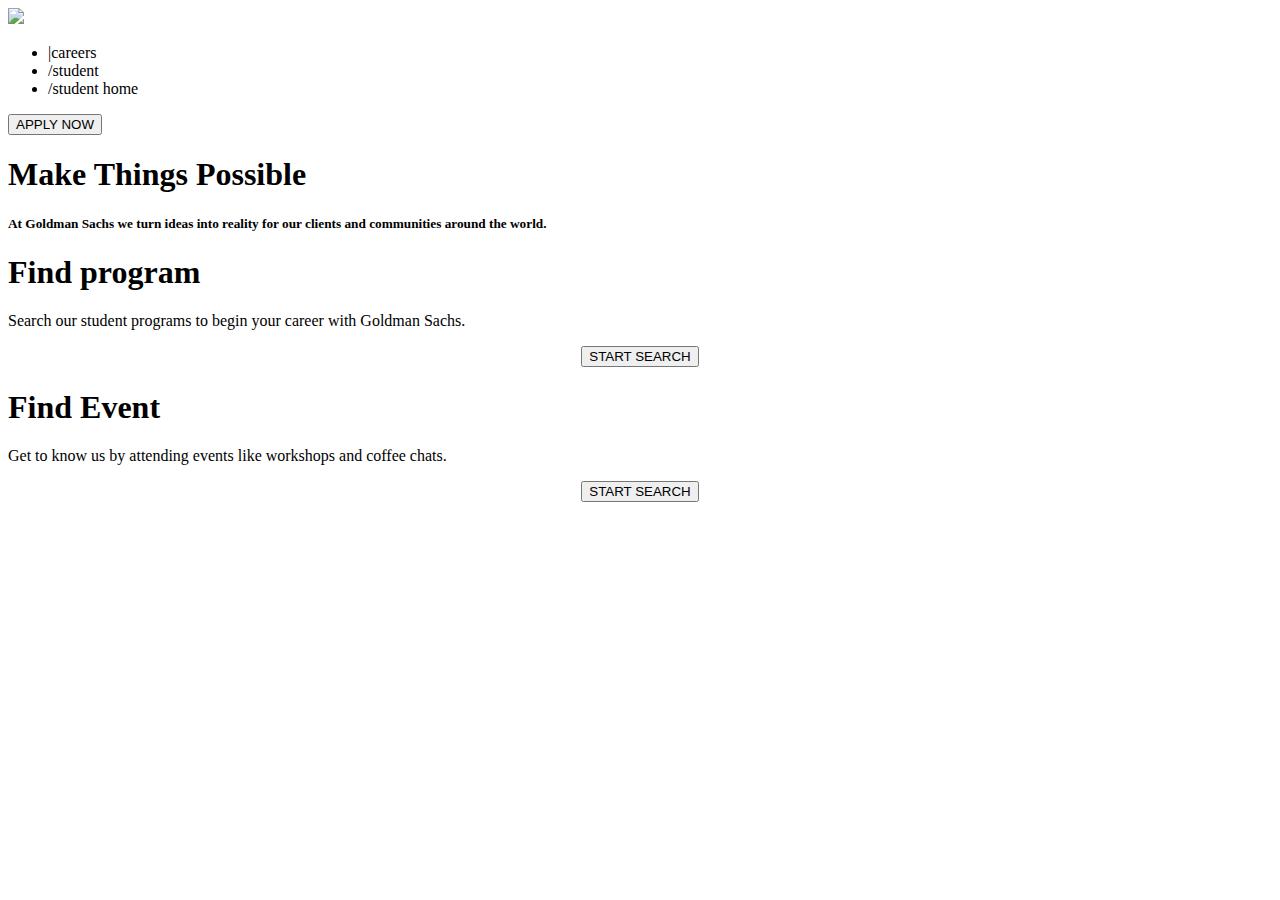
==== index.html @ 341ad84c "Initial Upload" ====
<!DOCTYPE html>
<html>
<head>
	<title></title>
	<link rel="stylesheet" type="text/css" href="css/style.css">
</head>
<body>
	<nav class="navigation">
		<img src="img/gs-logo.svg"class="navbrand">
		<ul class="nav-group">
			<li class="nav-item"><span class="d-none">|</span>careers</li>
			<li class="nav-item"><span class="d-none">/</span>student</li>
			<li class="nav-item"><span class="d-none">/</span>student home</li>
		</ul>
		<button class="btn">APPLY NOW</button>
    </nav>
    <div class="firstsection">

	</div>
	<div class="make-things-possible">
		<h1>Make Things Possible</h1>
		<h5>At Goldman Sachs we turn ideas into reality for our clients and communities around the world.</h5>
	</div>
	<div class="find">
		<div class="second-section">
			<h1>Find program</h1>
			<p class="text2">
				Search our student programs to begin your career with Goldman Sachs.
			</p>
			<center><button class="btns">START SEARCH</button></center>
		</div>
		<div class="text">
			<h1>Find Event</h1>
			<p class="text2">Get to know us by attending events like workshops and coffee chats. </p>
			<center><button class="btns">START SEARCH</button></center>
		</div>
	</div>
</body>
</html>
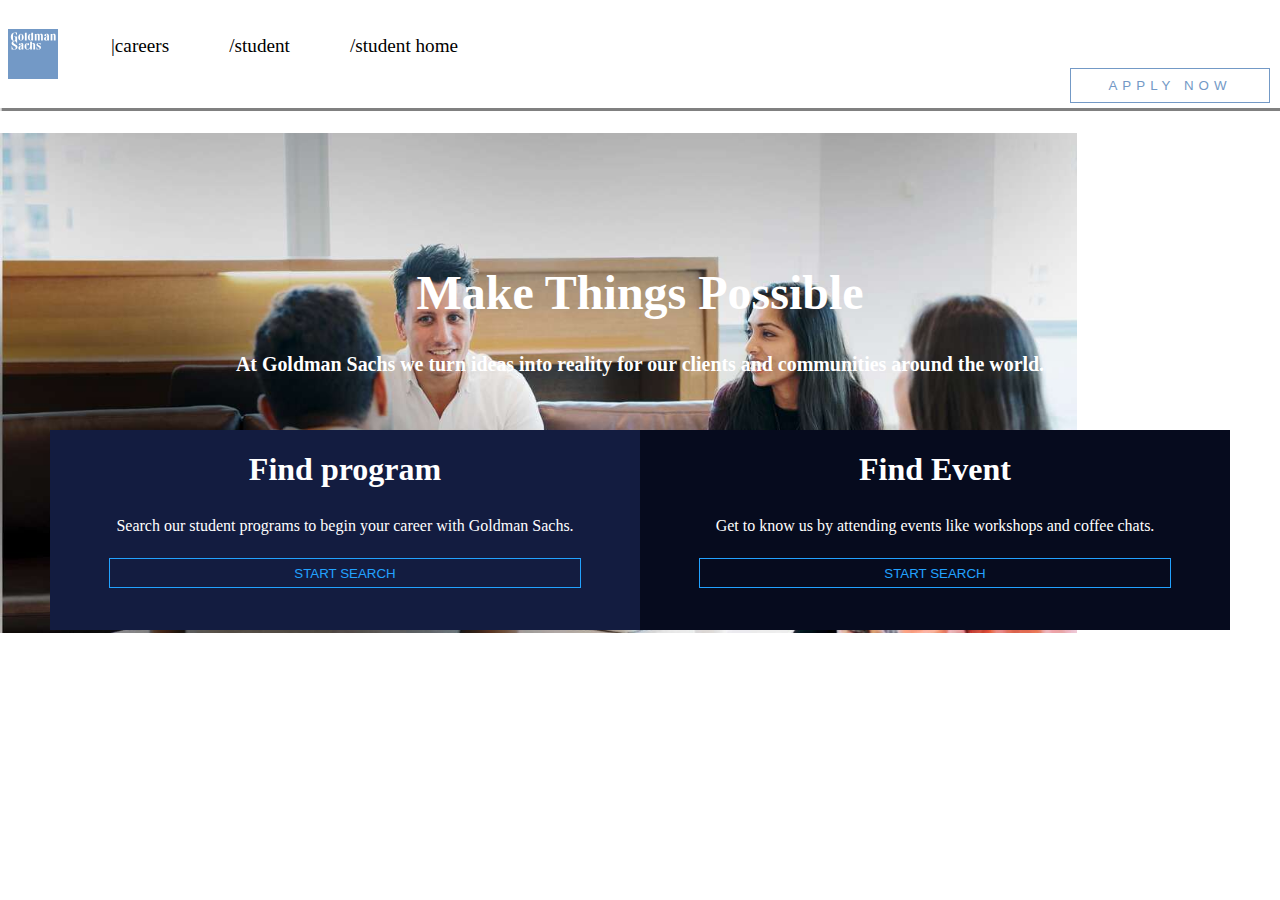
==== commit 658d6dca: "added view port meta tag" ====
--- a/index.html
+++ b/index.html
@@ -1,6 +1,7 @@
 <!DOCTYPE html>
 <html>
 <head>
+	<meta name="viewport" content="width=device-width, initial-scale=1.0">
 	<title></title>
 	<link rel="stylesheet" type="text/css" href="css/style.css">
 </head>
@@ -36,4 +37,4 @@
 		</div>
 	</div>
 </body>
-</html>+</html>
--- a/css/style.css
+++ b/css/style.css
@@ -0,0 +1,213 @@
+body{
+	margin:0px;
+	box-sizing:border-box;
+}
+.nav-group{
+	list-style-type: none;
+	margin-top:0px;
+	padding:0px;
+}
+.navbrand{
+	width:50px;
+	margin-top: 0px;
+	padding-top: 0px;
+	border-bottom: grey;
+	padding:3px;
+	size: 47vh;
+}
+.nav-item{
+	font-size: 1.2em;
+	color:black 
+}
+.nav-item:hover{
+	color:grey;
+}
+.d-none{
+	visibility: hidden;
+}
+.btn{
+	background: white;
+	border:solid 1px #7399c6;
+	height:35px;
+	width:105px;
+	letter-spacing:5px;
+	margin-left:2px;
+	margin-top:auto;
+	margin-bottom:auto;
+}
+.btn{
+	color:#7399c6; 
+}
+.btn:hover{
+	background:#7399c6;
+	color: white;
+}
+nav{
+	box-shadow: 0px 2px 1px 0.5px grey;
+	padding:5px;
+	padding-left: 10px;
+	padding-left: 5px;
+	width: 
+}
+.firstsection{
+	background: url(../img/hero-image.jpg);
+	height:200px;
+	background-size:cover;
+	background-repeat: no-repeat;
+	width:100%;
+	margin-top:40px;
+}
+.make-things-possible{
+	/*font-size:2em;*/
+	padding: 0px;
+	margin-left: auto;
+	margin-right: auto;
+	text-align: center;
+	padding-top:0px;
+	margin-top:0px;
+
+}
+.find{
+	/*background:#131C40;*/
+	text-align: center;
+	width:100%;
+	color: white;
+	margin-top:0px; 
+}
+.text{
+	margin-left:auto;
+	margin-left: auto;
+	text-align: center;
+	background:#060B1E;
+	height: 200px;
+}
+.text2{
+	margin-right:auto;
+	margin-left:auto;
+	text-align: center;
+	margin-top: 50px;
+	margin-top: 0px;
+	width: 100%;
+	height: 32
+}
+.second-section{
+	background:#131C40;
+	height: 200px;
+}
+.btns{
+	width:80%;
+	margin-right:50%;
+	background:transparent;
+	color:#22A2FF;
+	margin-bottom:0px;
+	padding-bottom: 0px;
+	border: solid 1px #22A2FF;
+	margin-left: auto;
+	margin-right: auto;
+	height: 30px;
+}
+.btns:hover{
+	background: #22A2FF;
+	color: white;
+}
+.text-3{
+	margin-left: auto;
+	margin-right: auto;
+}
+@media(min-width: 500px){
+	.nav-group{
+		display: flex;
+		/*font-size: 1em;*/
+		margin-right:auto;
+		padding: 0px; 
+	}
+	nav{
+		display: flex;
+	}
+	.d-none{
+		visibility: unset;
+	}
+	.btn{
+		background:#fff;
+		width: 200px; 
+		margin-right:5px;
+		margin-bottom: 0px;
+	}
+	.nav-group{
+		margin-left: 20px;
+	}
+	.nav-item{
+		padding: 30px;
+	}
+	.firstsection{
+		width: 100%;
+		height: 500px;
+		background-size: contain;
+		margin-top: 25px;
+	}
+	.make-things-possible{
+		margin-top:-400px;
+		/*margin-bottom:auto;*/
+		color: white;
+		text-align: center;
+		margin-left:51px;
+		margin-right:51px;
+		font-size:1.5em;
+	}
+	.btns{
+		margin-right: auto;
+		margin-left: auto;
+		/*margin-bottom:30px;*/
+	}
+	.find{
+   	 	text-align: center;
+    	color: white;
+    	padding: 50px;
+    	box-sizing: border-box;
+    	/*line-height: 2em;*/
+    	width: 80%;
+    	/*line-height: 2em;*/
+    	margin-left: auto;
+    	margin-right: auto;
+    	/*margin-bottom: auto;*/
+    	/*margin-top: 100px;*/
+    	padding-top: 20px;
+    	display: flex;
+    	background-size: contain;
+    	width: 100%;
+    	/*height: 20000px;*/
+	}
+
+	.find-2{
+		width:100%;
+		color: white;
+		margin-bottom: 30px;
+		text-align: center;
+	}
+	.text{
+		width: 50%;
+		/*margin-left:auto;*/
+		/*margin-right: auto;*/
+		font-size:1em;
+		text-align: center;
+		height: 350;
+	}
+	.text2{
+		margin-top: 7px;
+		/*margin-top: 40px;*/
+		font-size: 1em;
+		line-height: 2em;
+		text-align: center;
+	}
+	.second-section{
+		width: 50%;
+		margin-left:auto;
+		margin-right: auto;
+		font-size:1em;
+		text-align: center;
+		height: 350;
+	}
+	.firstsection{
+		/*height: 50em;*/
+	}
+ }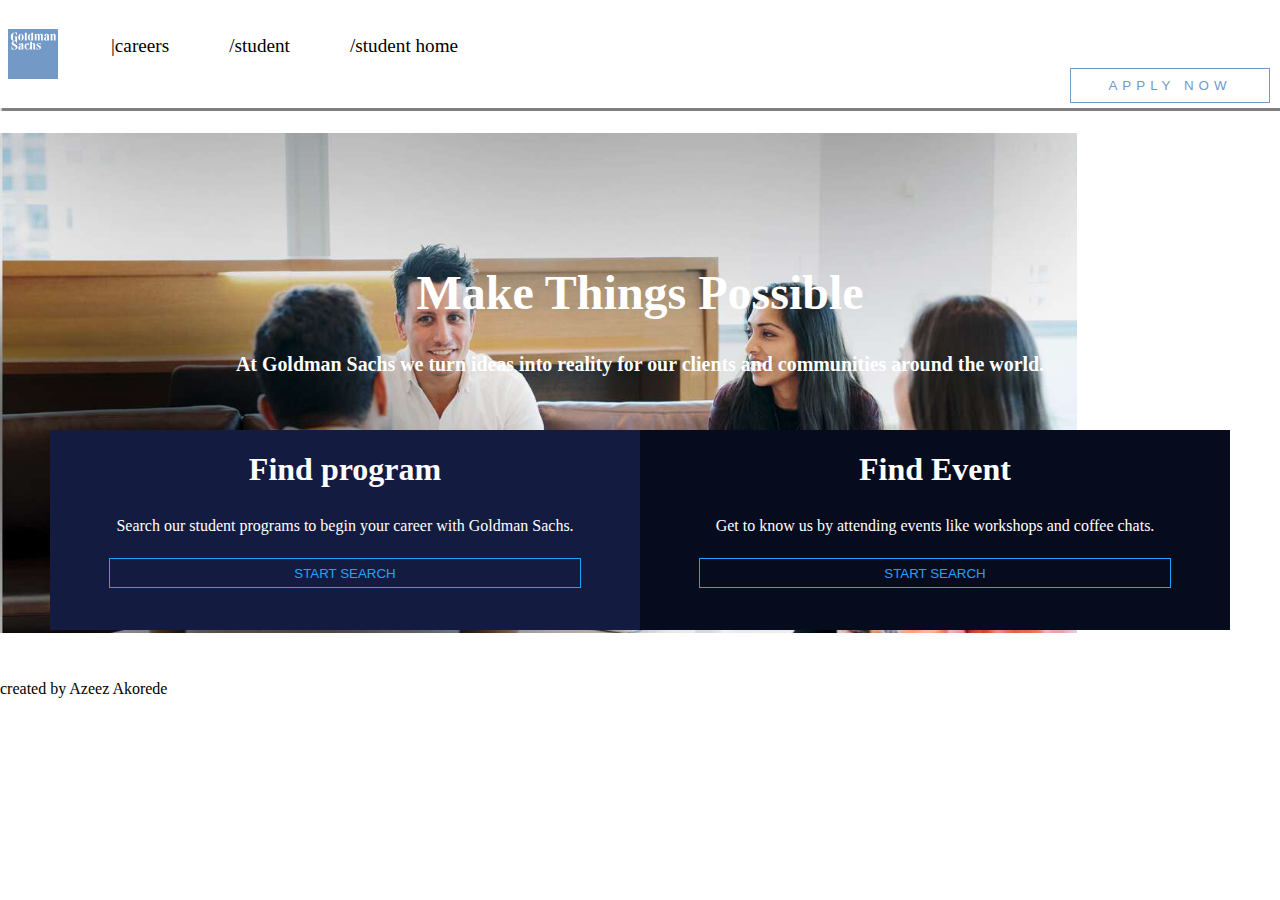
==== commit 42363300: "footer" ====
--- a/index.html
+++ b/index.html
@@ -36,5 +36,6 @@
 			<center><button class="btns">START SEARCH</button></center>
 		</div>
 	</div>
+	<footer>created by Azeez Akorede</footer>
 </body>
 </html>
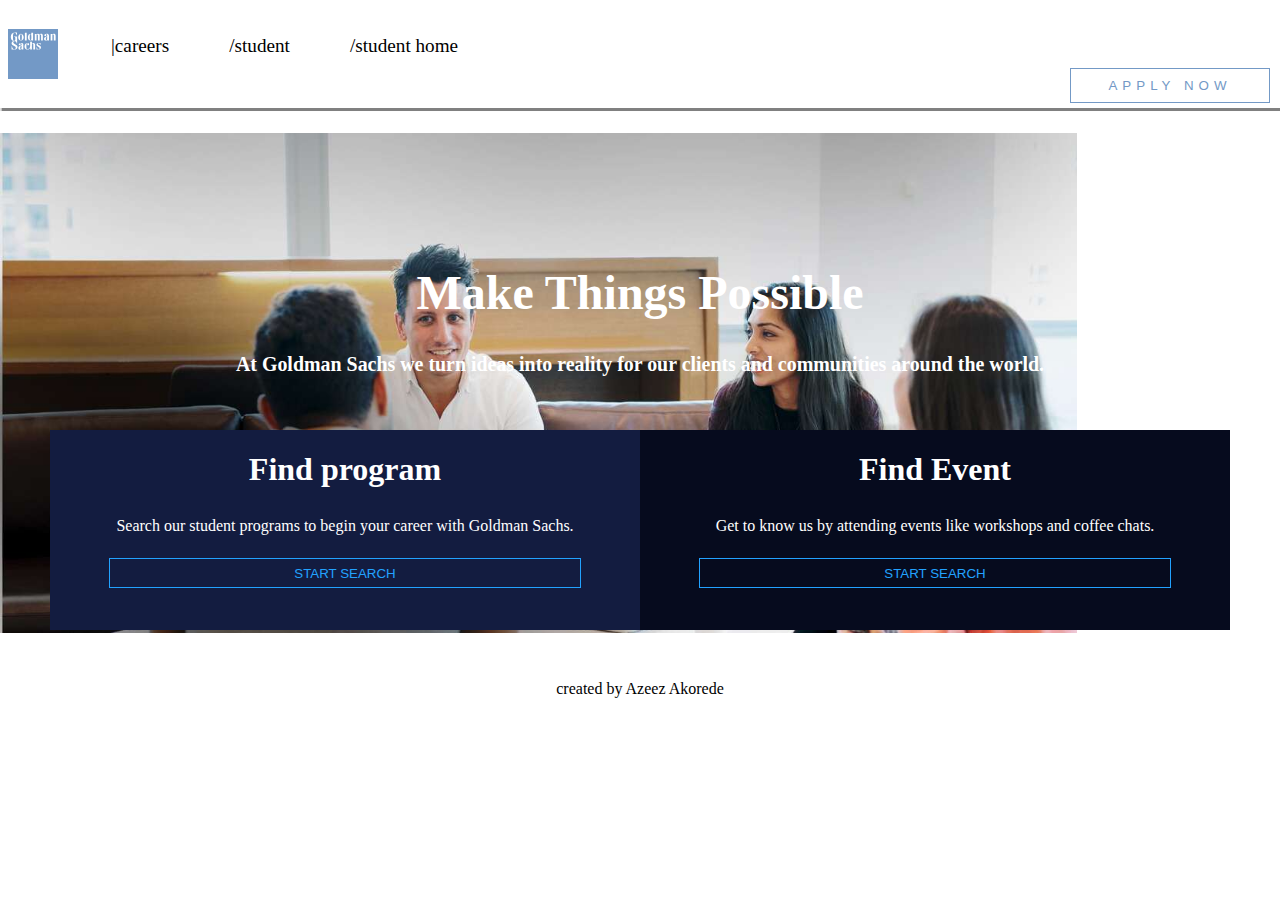
==== commit 420b5ee6: "FOOTER" ====
--- a/index.html
+++ b/index.html
@@ -36,6 +36,6 @@
 			<center><button class="btns">START SEARCH</button></center>
 		</div>
 	</div>
-	<footer>created by Azeez Akorede</footer>
+	<footer><center>created by Azeez Akorede</center></footer>
 </body>
 </html>
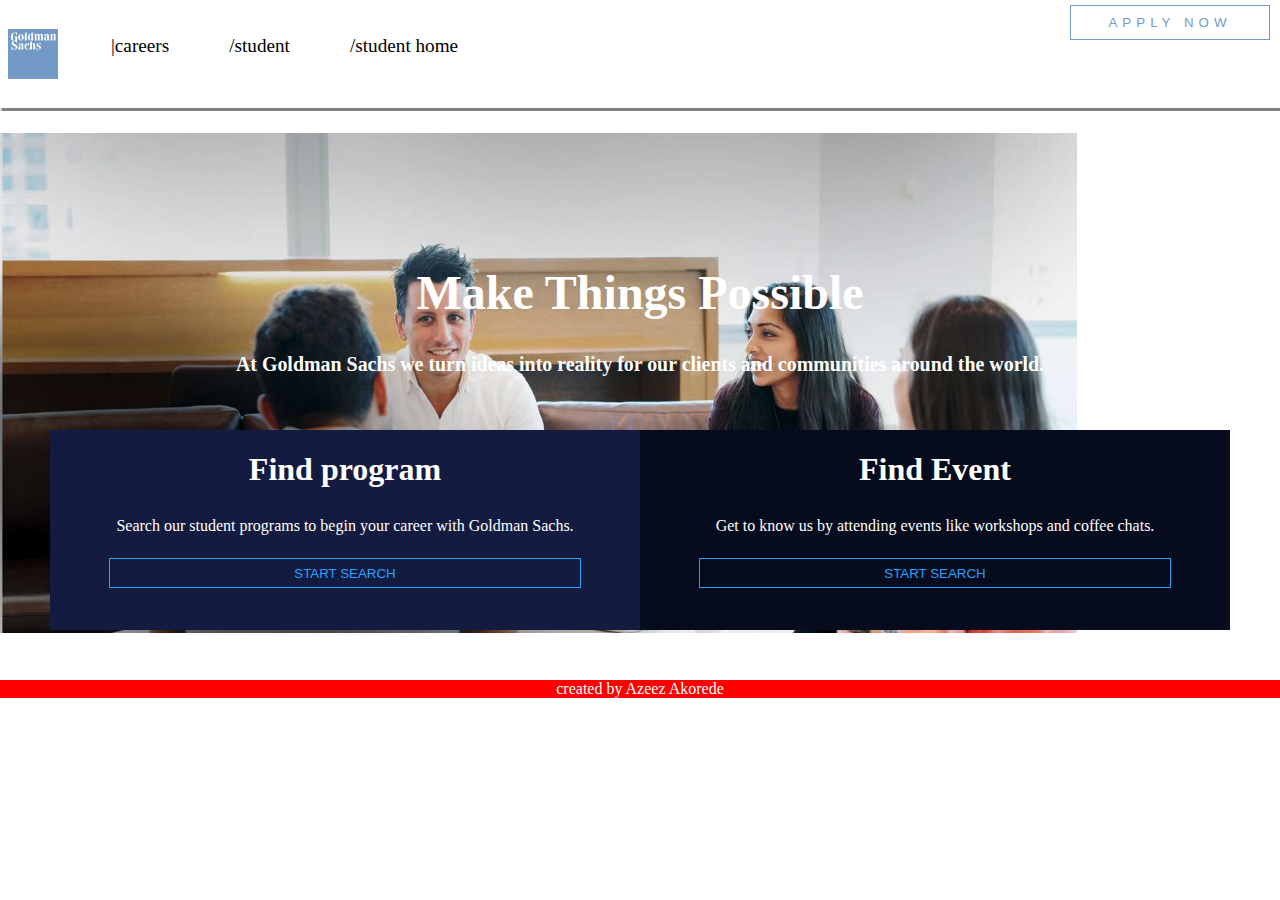
==== commit d2b59cf6: "a" ====
--- a/index.html
+++ b/index.html
@@ -13,7 +13,7 @@
 			<li class="nav-item"><span class="d-none">/</span>student</li>
 			<li class="nav-item"><span class="d-none">/</span>student home</li>
 		</ul>
-		<button class="btn">APPLY NOW</button>
+		<a href="boompage"><button class="btn">APPLY NOW</button></a>
     </nav>
     <div class="firstsection">
 
--- a/css/style.css
+++ b/css/style.css
@@ -113,6 +113,11 @@
 .text-3{
 	margin-left: auto;
 	margin-right: auto;
+}
+footer{
+	background:red;
+	fontsize:40px;
+	color: white;
 }
 @media(min-width: 500px){
 	.nav-group{
@@ -210,4 +215,4 @@
 	.firstsection{
 		/*height: 50em;*/
 	}
- }+ }
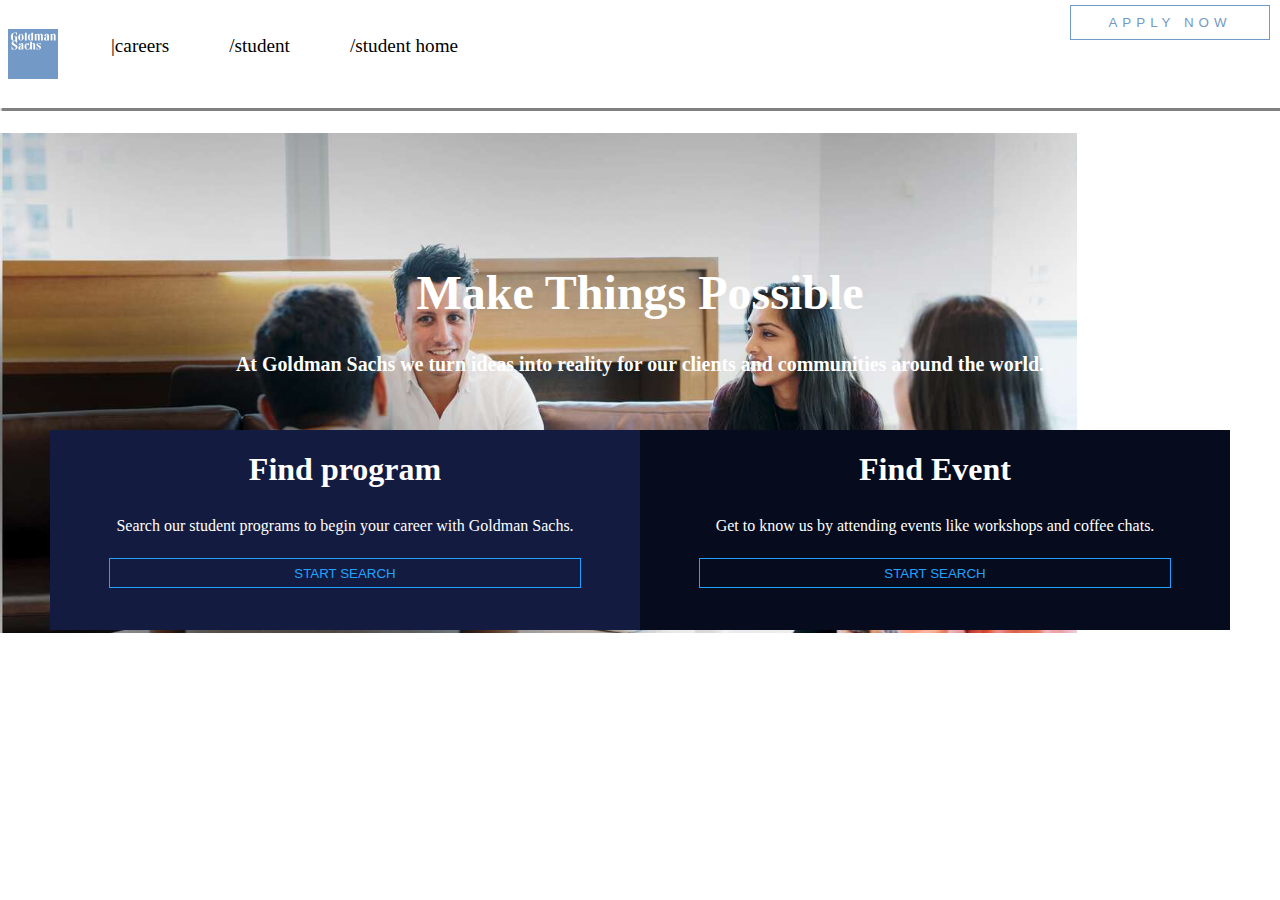
==== commit d1e37687: "Add files via upload" ====
--- a/index.html
+++ b/index.html
@@ -1,7 +1,6 @@
 <!DOCTYPE html>
 <html>
 <head>
-	<meta name="viewport" content="width=device-width, initial-scale=1.0">
 	<title></title>
 	<link rel="stylesheet" type="text/css" href="css/style.css">
 </head>
@@ -13,7 +12,7 @@
 			<li class="nav-item"><span class="d-none">/</span>student</li>
 			<li class="nav-item"><span class="d-none">/</span>student home</li>
 		</ul>
-		<a href="boompage"><button class="btn">APPLY NOW</button></a>
+		<a href="about.html"><button class="btn">APPLY NOW</button></a>
     </nav>
     <div class="firstsection">
 
@@ -28,7 +27,7 @@
 			<p class="text2">
 				Search our student programs to begin your career with Goldman Sachs.
 			</p>
-			<center><button class="btns">START SEARCH</button></center>
+			<a href="search.html"><center><button class="btns">START SEARCH</button></center></a>
 		</div>
 		<div class="text">
 			<h1>Find Event</h1>
@@ -36,6 +35,5 @@
 			<center><button class="btns">START SEARCH</button></center>
 		</div>
 	</div>
-	<footer><center>created by Azeez Akorede</center></footer>
 </body>
 </html>
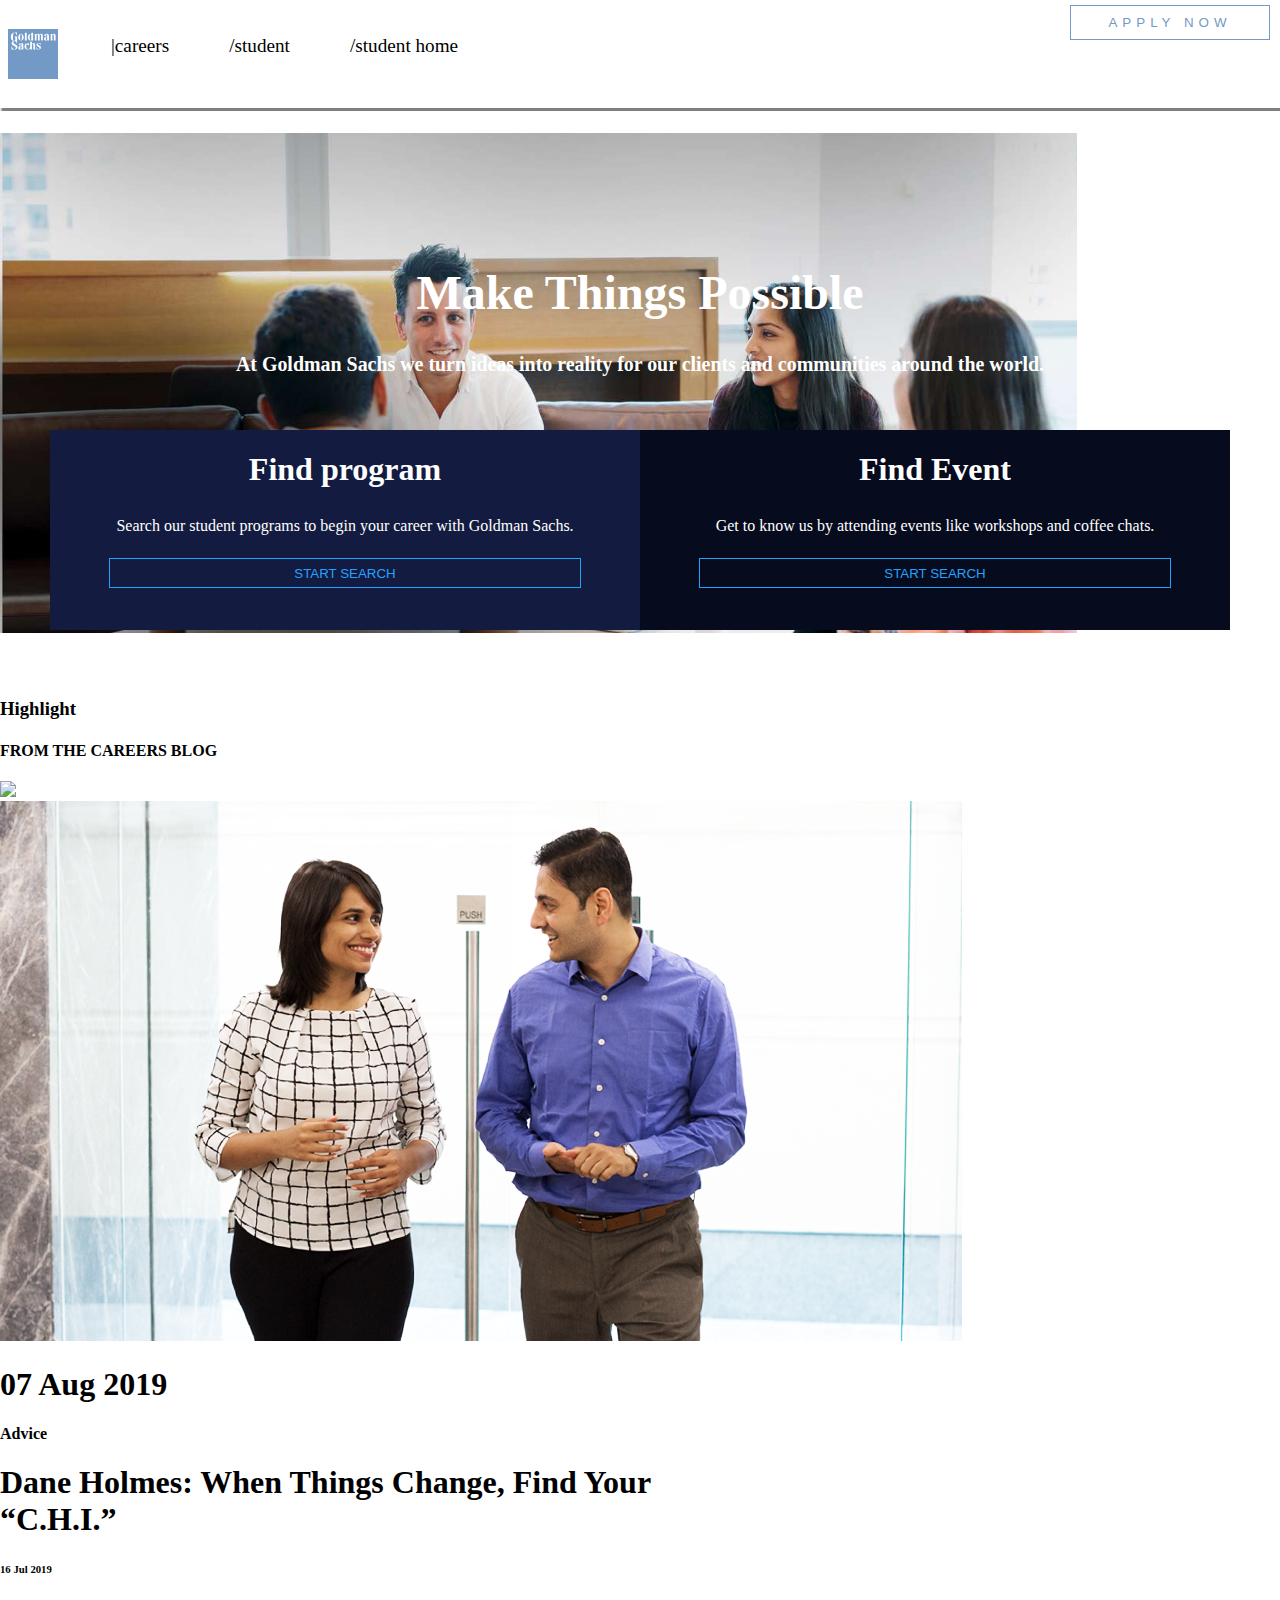
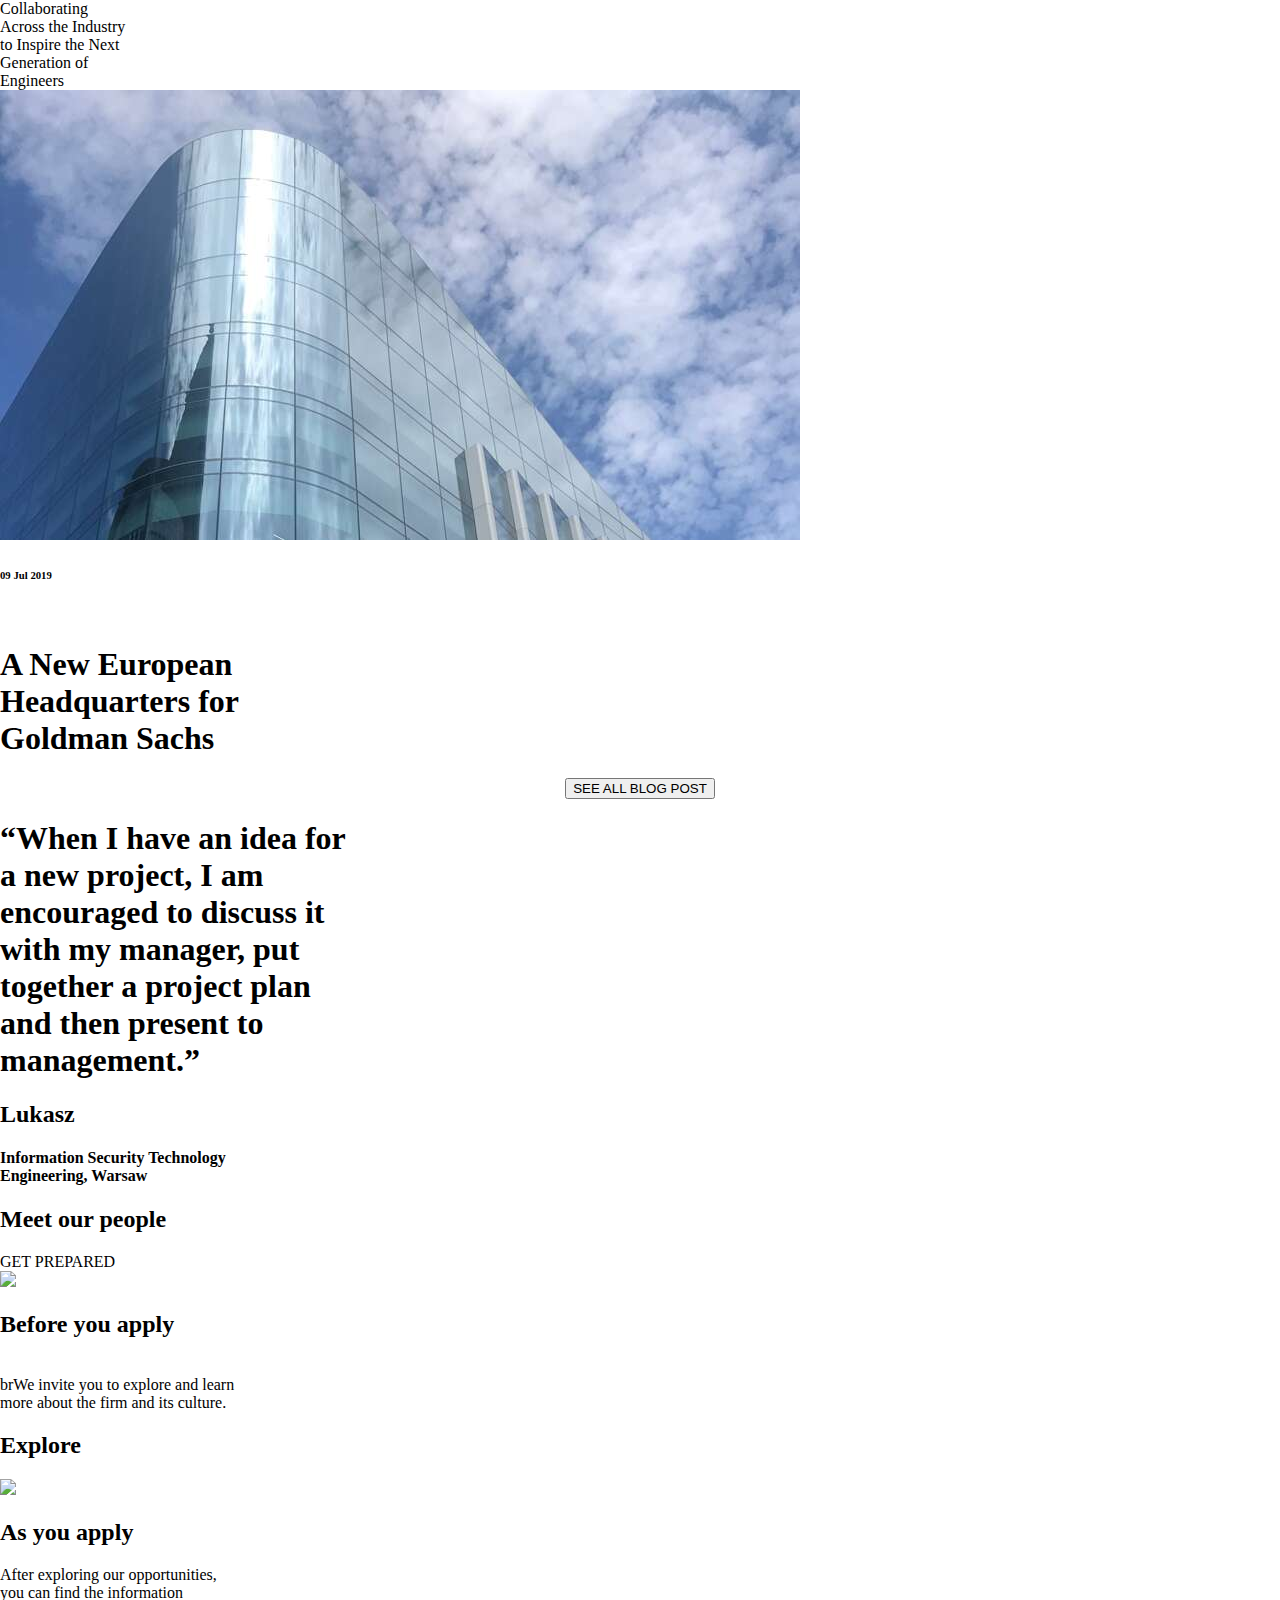
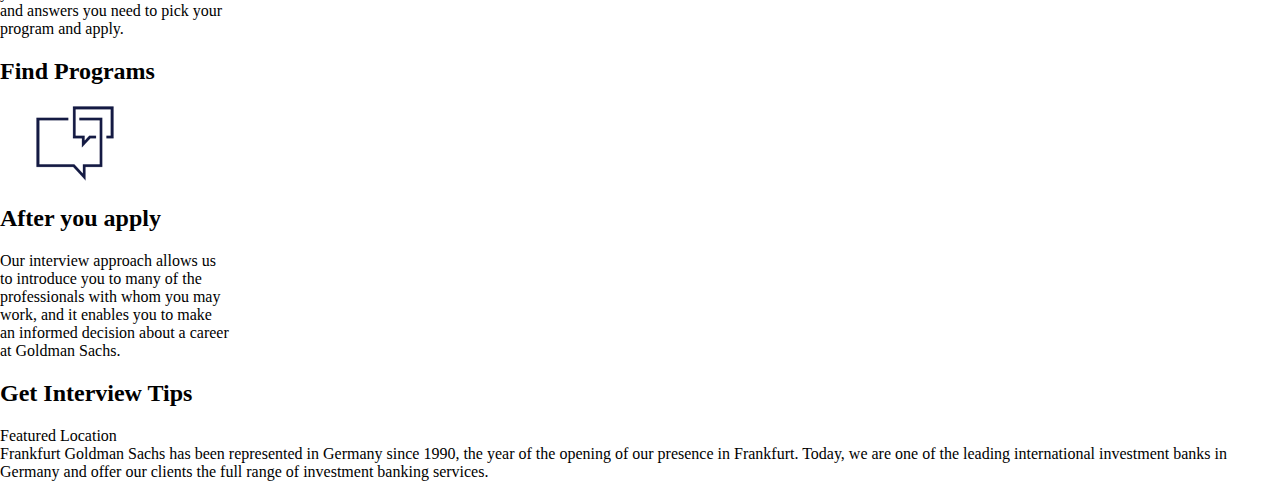
==== commit 3511e96b: "change2" ====
--- a/index.html
+++ b/index.html
@@ -35,5 +35,88 @@
 			<center><button class="btns">START SEARCH</button></center>
 		</div>
 	</div>
+	<div class="section">
+		<div class="thirdsection">
+		<h3 class="high">Highlight</h1>
+		<h4 class="career">FROM THE CAREERS BLOG</h4>
+		</div>
+		<div class="thirdsectioninner"><img src="./img/800x450_jpg.jpg"></div>
+	</div>
+
+	<div class="fourthsection">
+		<div class="sectionfour"><img src="img/india-media-relations-image.png"></div>	
+		<div class="fifthsection">
+			<h1>07 Aug 2019</h1>
+			<h4>Advice</h6>
+			<h1>Dane Holmes: When Things Change, Find Your <br>“C.H.I.”</h1>
+		</div>
+	</div>
+	<div class="sixthsection">
+
+		<div class="sectionsix">
+
+		<h6 class="h6">16 Jul 2019 </h6>
+		Collaborating <br> Across the Industry <br>to Inspire the Next <br>Generation of <br> Engineers
+		</div>
+		<div class="sectionsixinner"><img src="img/plumtree-court-800-450.jpg"></div>
+	</div>
+	<div class="seventhsection">
+		<div></div>
+		<div class="sectionseven">
+			<div class="nothing"></div>
+
+			<h6 class="h6">09 Jul 2019</h6><br>
+
+			<h1 class="h1">A New European <br> Headquarters for <br> Goldman Sachs</h1>
+		</div>
+	</div>
+	<div><center><button class="button">SEE ALL BLOG POST</button></center></div>
+	<div class="sectioneight">
+		<h1>“When I have an idea for <br> a new project, I am <br> encouraged to discuss it <br>with my manager, put <br> together a project plan <br> and then present to <br>management.” <br></h1>
+		<h2>Lukasz</h2> 
+		<h4>Information Security Technology <br>
+		Engineering, Warsaw </h4>
+		<div><h2>Meet our people</h2></div>
+	</div>
+	<div class="prepared">GET PREPARED</div>
+	<div class="bam">
+		<div class="plomp"><img src="img/before-you-apply-icon.png"></div>
+	</div>
+		<div class="b4">
+			<h2>Before you apply</h2> <br>
+
+			brWe invite you to explore and learn<br> more about the firm  and its culture.
+			<h2>Explore</h2>
+		<div><img src="img/as-you-apply-icon.png"></div>
+		<div>
+		<h2>As you apply</h2>
+
+		After exploring our opportunities,<br> you can find the information <br> and answers you need to pick your <br>program and apply. <br>
+		<h2>Find Programs</h2>
+		</div>
+		<div><img src="img/after-you-apply-icon.png"></div>
+		<div>
+		<h2>After you apply</h2>
+
+		Our interview approach allows us <br> to introduce you to many of the <br>professionals with whom you may <br> work, and it enables you to make <br>an informed decision about a career <br> at Goldman Sachs.
+		<h2>Get Interview Tips</h2>
+		</div>
+	</div>
+		<div> 
+	Featured Location <br>
+	Frankfurt
+
+	Goldman Sachs has been represented in Germany since 1990, the year of the opening of our presence in Frankfurt. Today, we are one of the leading international investment banks in Germany and offer our clients the full range of investment banking services.</div>
+</body>
+<!-- <center><footer>
+	&copy:copyright 2019 created by Azeez Akorede <br>
+	azeezakorede@gmail.com <br>
+	08028273064 <br>
+	08084516069<br>
+	08117498184<br>
+
+</footer></center> -->
+</html>
+
 </body>
 </html>
